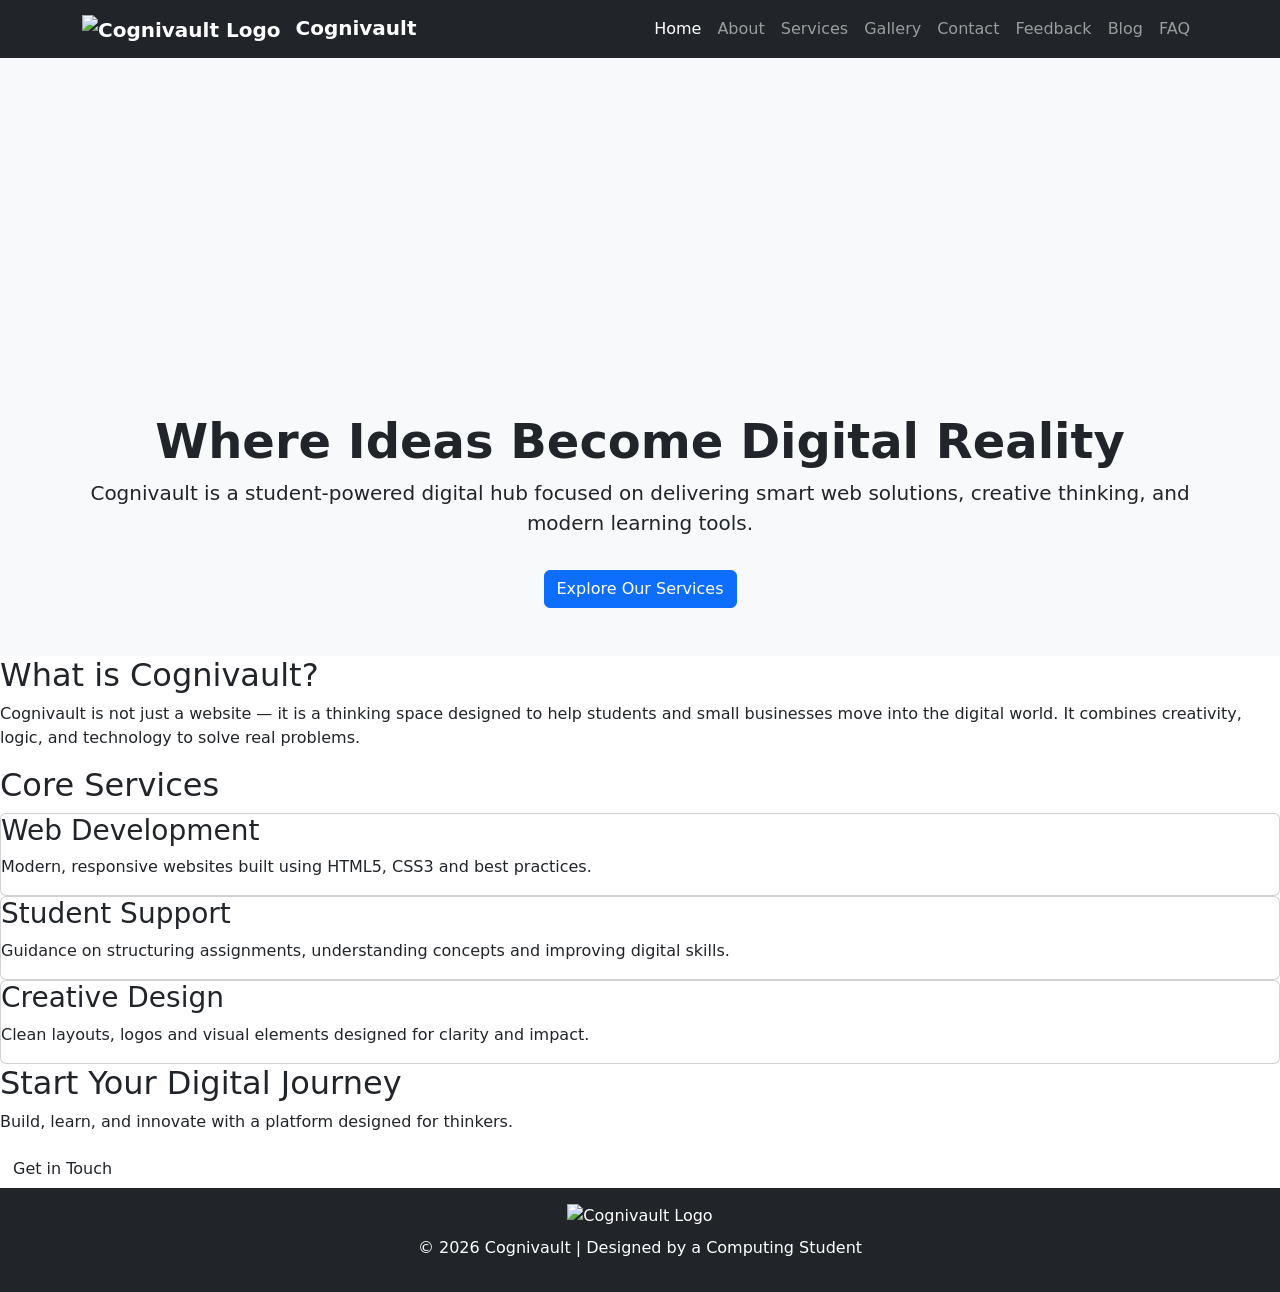
==== index.html @ 47ba243a "Uploaded website files Initial website upload" ====
<!DOCTYPE html> 

<html lang="en"> 

<head> 

    <meta charset="UTF-8"> 

    <meta name="viewport" content="width=device-width, initial-scale=1.0"> 

    <title>Cognivault | Smart Solutions, Student Innovation</title> 

    <!--Bootsrap CSS-->
    <link rel="stylesheet" href="https://cdn.jsdelivr.net/npm/bootstrap@5.3.2/dist/css/bootstrap.min.css"> 

    <!--Custom CSS-->
    <link rel="stylesheet" href="css/styles.css">

    <!-- Google Fonts--> 
    <link rel="stylesheet" href="https://fonts.googleapis.com/css2?family=Poppins:wght@300;500;700&display=swap"> 

</head> 

 

<body> 

 

    <!-- NAVIGATION --> 
<nav class="navbar navbar-expand-lg navbar-dark bg-dark"> 

  <div class="container"> 
      
    <!--Logo+Brand-->
    <a class="navbar-brand fw-bold" href="index.html">
      <img src="images/logo.png" alt="Cognivault Logo" width="40" height="40" class="me-2"> 
      Cognivault
    </a>

    <!--Toggler-->
    <button class="navbar-toggler" type="button" data-bs-toggle="collapse" data-bs-target="#navMenu"> 

      <span class="navbar-toggler-icon"></span> 

    </button> 
      

    <div class="collapse navbar-collapse" id="navMenu"> 

      <ul class="navbar-nav ms-auto"> 

        <li class="nav-item"><a class="nav-link active" href="index.HTML">Home</a></li> 

        <li class="nav-item"><a class="nav-link" href="about.html">About</a></li> 

        <li class="nav-item"><a class="nav-link" href="services.html">Services</a></li> 

        <li class="nav-item"><a class="nav-link" href="gallery.html">Gallery</a></li> 

        <li class="nav-item"><a class="nav-link" href="contact.html">Contact</a></li> 
          
        <li class="nav-item"><a class="nav-link" href="feedback.html">Feedback</a></li> 
          
          <li class="nav-item"><a class="nav-link" href="blog.html">Blog</a></li>
            
        <li class="nav-item"><a class="nav-link" href="faq.html">FAQ</a></li> 

      </ul> 

    </div> 

  </div> 

</nav> 

 
    <!-- HERO SECTION --> 

  <section class="hero text-center py-5 bg-light"> 
      
            <!--Animated MP4 Logo-->
            <video autoplay loop muted playsinline preload="auto" width="300" height="300">
                <source src="images/Design.jpg" type="video/mp4">
                <!--Optical fallback-->
                <img src="images/logo.png" alt="Cognivault Logo" width="300" height="300">
            </video>

        <div class="container"> 

            <h2 class="display-5 fw-bold">Where Ideas Become Digital Reality</h2> 

            <p class="lead">Cognivault is a student-powered digital hub focused on delivering smart web solutions, creative thinking, and modern learning tools.</p> 

            <a href="services.html" class="btn btn-primary mt-3">Explore Our Services</a> 

        </div> 

    </section> 

 

    <!-- ABOUT PREVIEW --> 

    <section class="about-preview"> 

        <h2>What is Cognivault?</h2> 

        <p> 

            Cognivault is not just a website — it is a thinking space designed to  

            help students and small businesses move into the digital world.  

            It combines creativity, logic, and technology to solve real problems. 

        </p> 

    </section> 

 

    <!-- SERVICES PREVIEW --> 

    <section class="services-preview"> 

        <h2>Core Services</h2> 

 

        <div class="services-container"> 

            <div class="card"> 

                <h3>Web Development</h3> 

                <p>Modern, responsive websites built using HTML5, CSS3 and best practices.</p> 

            </div> 

 

            <div class="card"> 

                <h3>Student Support</h3> 

                <p>Guidance on structuring assignments, understanding concepts and improving digital skills.</p> 

            </div> 

 

            <div class="card"> 

                <h3>Creative Design</h3> 

                <p>Clean layouts, logos and visual elements designed for clarity and impact.</p> 

            </div> 

        </div> 

    </section> 

 

    <!-- CALL TO ACTION --> 

    <section class="cta"> 

        <h2>Start Your Digital Journey</h2> 

        <p>Build, learn, and innovate with a platform designed for thinkers.</p> 

        <a href="contact.html" class="btn">Get in Touch</a> 

    </section> 

 
    <!-- FOOTER -->
      <footer class="bg-dark text-white text-center py-3">
       <img src="images/logo.png" alt="Cognivault Logo" width="40" height="40" class="mb-2" loading="lazy">
       <p>&copy; 2026 Cognivault | Designed by a Computing Student</p> 
      </footer>

    <!--Bootstrap JS Bundle-->
    <script src="https://cdn.jsdelivr.net/npm/bootstrap@5.3.2/dist/js/bootstrap.bundle.min.js"></script>
     
    <!--Javascript link-->
    <script src="js/script.js"></script>

</body> 

</html>
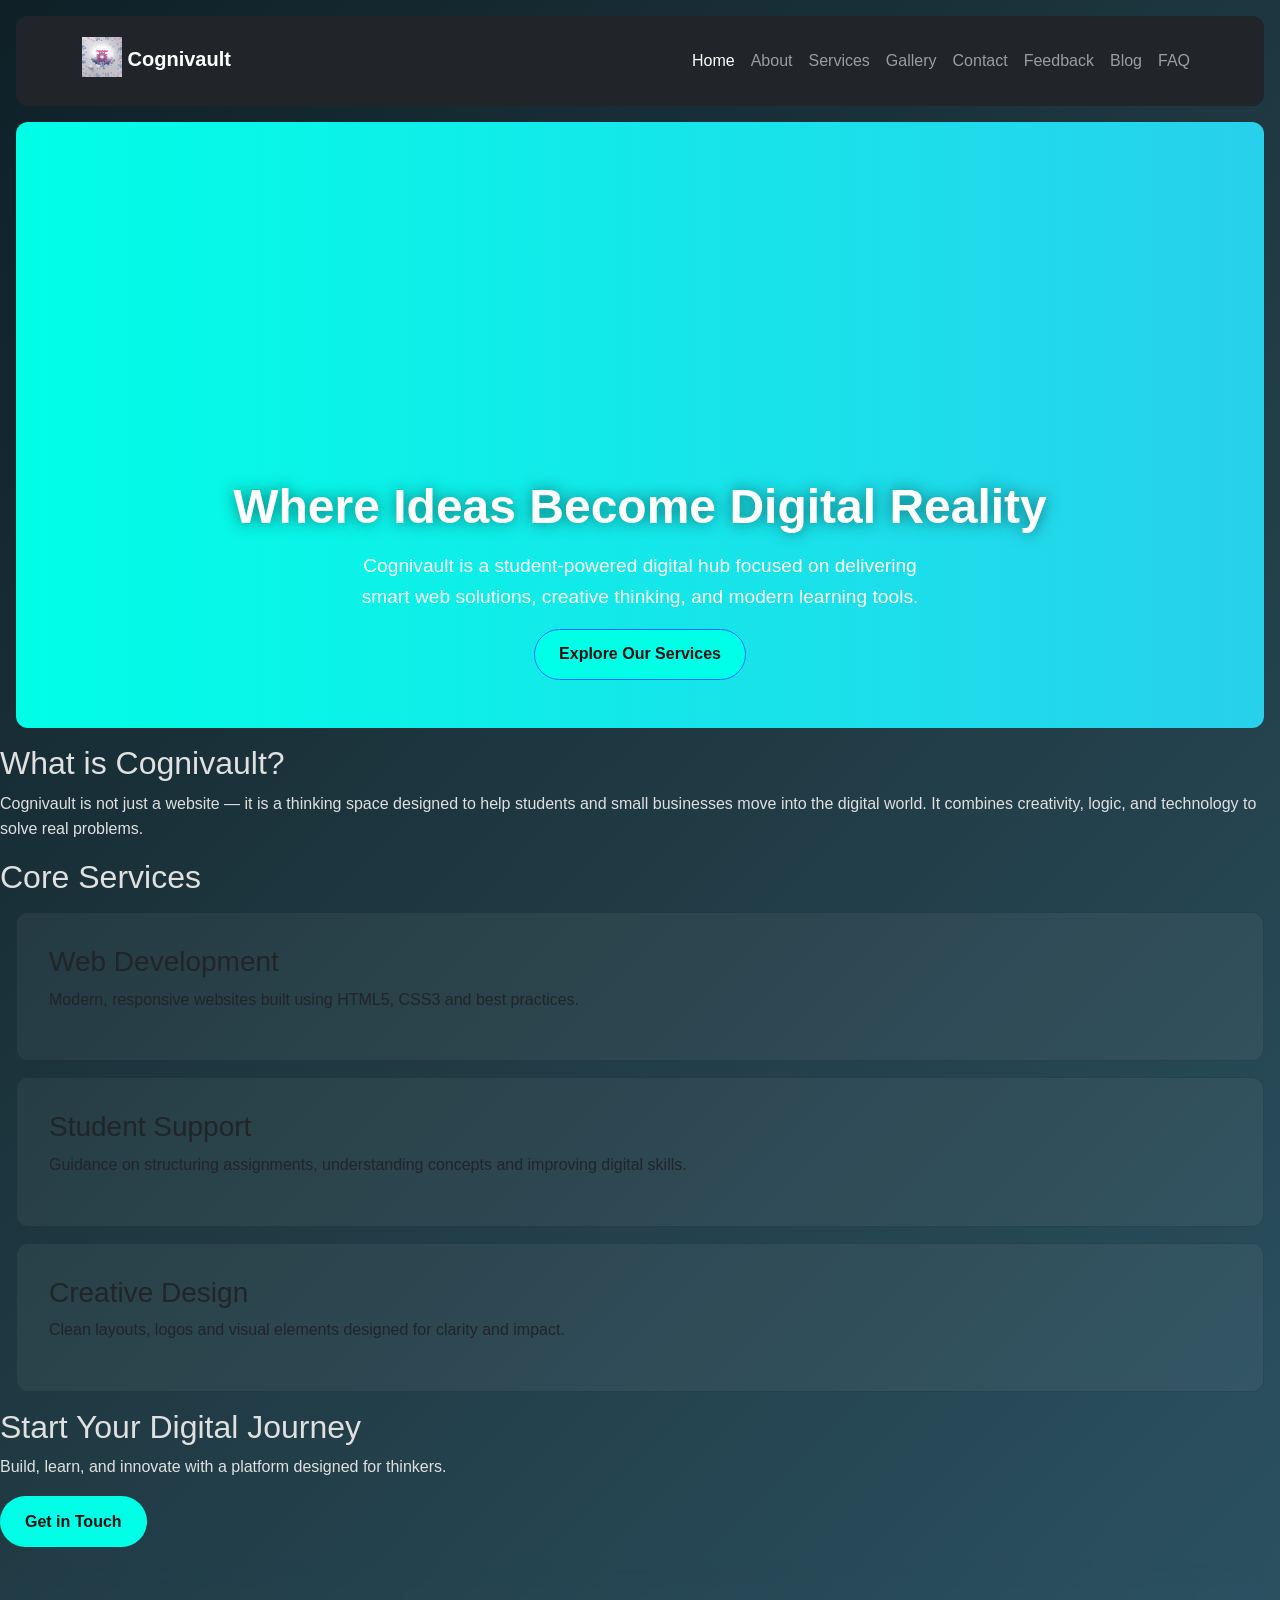
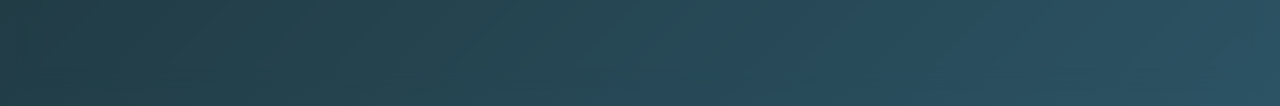
==== commit 3b262e20: "Uploaded complete project files Includes index.html, about.html, contact.html, feedback.html, blog.h" ====
--- a/index.html
+++ b/index.html
@@ -34,7 +34,7 @@
       
     <!--Logo+Brand-->
     <a class="navbar-brand fw-bold" href="index.html">
-      <img src="images/logo.png" alt="Cognivault Logo" width="40" height="40" class="me-2"> 
+      <img src="images/logo.png" alt="Cognivault Logo" class="img-fluid mb-2" style="max-width:40px;"> 
       Cognivault
     </a>
 
@@ -81,9 +81,9 @@
       
             <!--Animated MP4 Logo-->
             <video autoplay loop muted playsinline preload="auto" width="300" height="300">
-                <source src="images/Design.jpg" type="video/mp4">
+                <source src="images/logo.mp4" type="video/mp4">
                 <!--Optical fallback-->
-                <img src="images/logo.png" alt="Cognivault Logo" width="300" height="300">
+            <img src="images/logo.png" alt="Cognivault Logo" class="img-fluid mb-3" style="max-width:300px;" loading="lazy;">
             </video>
 
         <div class="container"> 
@@ -179,14 +179,14 @@
  
     <!-- FOOTER -->
       <footer class="bg-dark text-white text-center py-3">
-       <img src="images/logo.png" alt="Cognivault Logo" width="40" height="40" class="mb-2" loading="lazy">
+            <img src="images/logo.png" alt="Cognivault Logo" class="img-fluid mb-3" loading="lazy" style="max-width:40px;">
        <p>&copy; 2026 Cognivault | Designed by a Computing Student</p> 
       </footer>
 
     <!--Bootstrap JS Bundle-->
     <script src="https://cdn.jsdelivr.net/npm/bootstrap@5.3.2/dist/js/bootstrap.bundle.min.js"></script>
      
-    <!--Javascript link-->
+    <!--Custom JS-->
     <script src="js/script.js"></script>
 
 </body> 
--- a/css/styles.css
+++ b/css/styles.css
@@ -0,0 +1,239 @@
+/* GLOBAL RESET & BASE */ 
+
+{ 
+
+    Margin: 0; 
+
+    Padding: 0; 
+
+    Box-sizing: border-box; 
+
+} 
+
+Body { 
+
+    Font-family: ‘Poppins’, sans-serif; 
+
+    Background: linear-gradient(135deg, #0f2027, #203a43, #2c5364); 
+
+    Color: #e0e0e0; 
+
+    Line-height: 1.6; 
+
+} 
+
+ 
+
+/* NAVBAR – Glassmorphism */ 
+
+.navbar { 
+
+    Display: flex; 
+
+    Justify-content: space-between; 
+
+    Align-items: center; 
+
+    Background: rgba(255, 255, 255, 0.05); 
+
+    Backdrop-filter: blur(10px); 
+
+    Padding: 1rem 2rem; 
+
+    Border-radius: 12px; 
+
+    Margin: 1rem; 
+
+} 
+
+.logo { 
+
+    Font-weight: 700; 
+
+    Color: #00ffe7; 
+
+    Text-shadow: 0 0 10px #00ffe7; 
+
+} 
+
+.nav-links { 
+
+    List-style: none; 
+
+    Display: flex; 
+
+    Gap: 1.5rem; 
+
+} 
+
+.nav-links a { 
+
+    Color: #fff; 
+
+    Text-decoration: none; 
+
+    Position: relative; 
+
+} 
+
+.nav-links a::after { 
+
+    Content: ‘’; 
+
+    Position: absolute; 
+
+    Width: 0%; 
+
+    Height: 2px; 
+
+    Bottom: -4px; 
+
+    Left: 0; 
+
+    Background: #00ffe7; 
+
+    Transition: width 0.3s ease; 
+
+} 
+
+.nav-links a:hover::after { 
+
+    Width: 100%; 
+
+} 
+
+ 
+
+/* HERO SECTION – Animated Gradient */ 
+
+.hero { 
+
+    Text-align: center; 
+
+    Padding: 6rem 2rem; 
+
+    Background: linear-gradient(270deg, #ff6ec4, #7873f5, #00ffe7); 
+
+    Background-size: 600% 600%; 
+
+    Animation: gradientShift 12s ease infinite; 
+
+    Color: #fff; 
+
+    Border-radius: 12px; 
+
+    Margin: 1rem; 
+
+} 
+
+@keyframes gradientShift { 
+
+    0% { background-position: 0% 50%; } 
+
+    50% { background-position: 100% 50%; } 
+
+    100% { background-position: 0% 50%; } 
+
+} 
+
+.hero h2 { 
+
+    Font-size: 3rem; 
+
+    Margin-bottom: 1rem; 
+
+    Text-shadow: 0 0 15px rgba(0,0,0,0.5); 
+
+} 
+
+.hero p { 
+
+    Font-size: 1.2rem; 
+
+    Max-width: 600px; 
+
+    Margin: auto; 
+
+} 
+
+ 
+
+/* CARDS – Neon Glow */ 
+
+.card { 
+
+    Background: rgba(255, 255, 255, 0.05); 
+
+    Border-radius: 12px; 
+
+    Padding: 2rem; 
+
+    Margin: 1rem; 
+
+    Transition: transform 0.3s ease, box-shadow 0.3s ease; 
+
+} 
+
+.card:hover { 
+
+    Transform: translateY(-10px); 
+
+    Box-shadow: 0 0 20px #00ffe7;
+
+} 
+
+ 
+
+/* BUTTONS – Futuristic Glow */ 
+
+.btn { 
+
+    Display: inline-block; 
+
+    Background: #00ffe7; 
+
+    Color: #111; 
+
+    Padding: 0.8rem 1.5rem; 
+
+    Border-radius: 30px; 
+
+    Text-decoration: none; 
+
+    Font-weight: 600; 
+
+    Transition: all 0.3s ease; 
+
+} 
+
+.btn:hover { 
+
+    Background: #ff6ec4; 
+
+    Color: #fff; 
+
+    Box-shadow: 0 0 15px #ff6ec4; 
+
+} 
+
+ 
+
+/* FOOTER */ 
+
+Footer { 
+
+    Text-align: center; 
+
+    Padding: 2rem; 
+
+    Background: rgba(255, 255, 255, 0.05); 
+
+    Backdrop-filter: blur(10px); 
+
+    Border-radius: 12px; 
+
+    Margin: 1rem; 
+
+    Font-size: 0.9rem; 
+
+} 
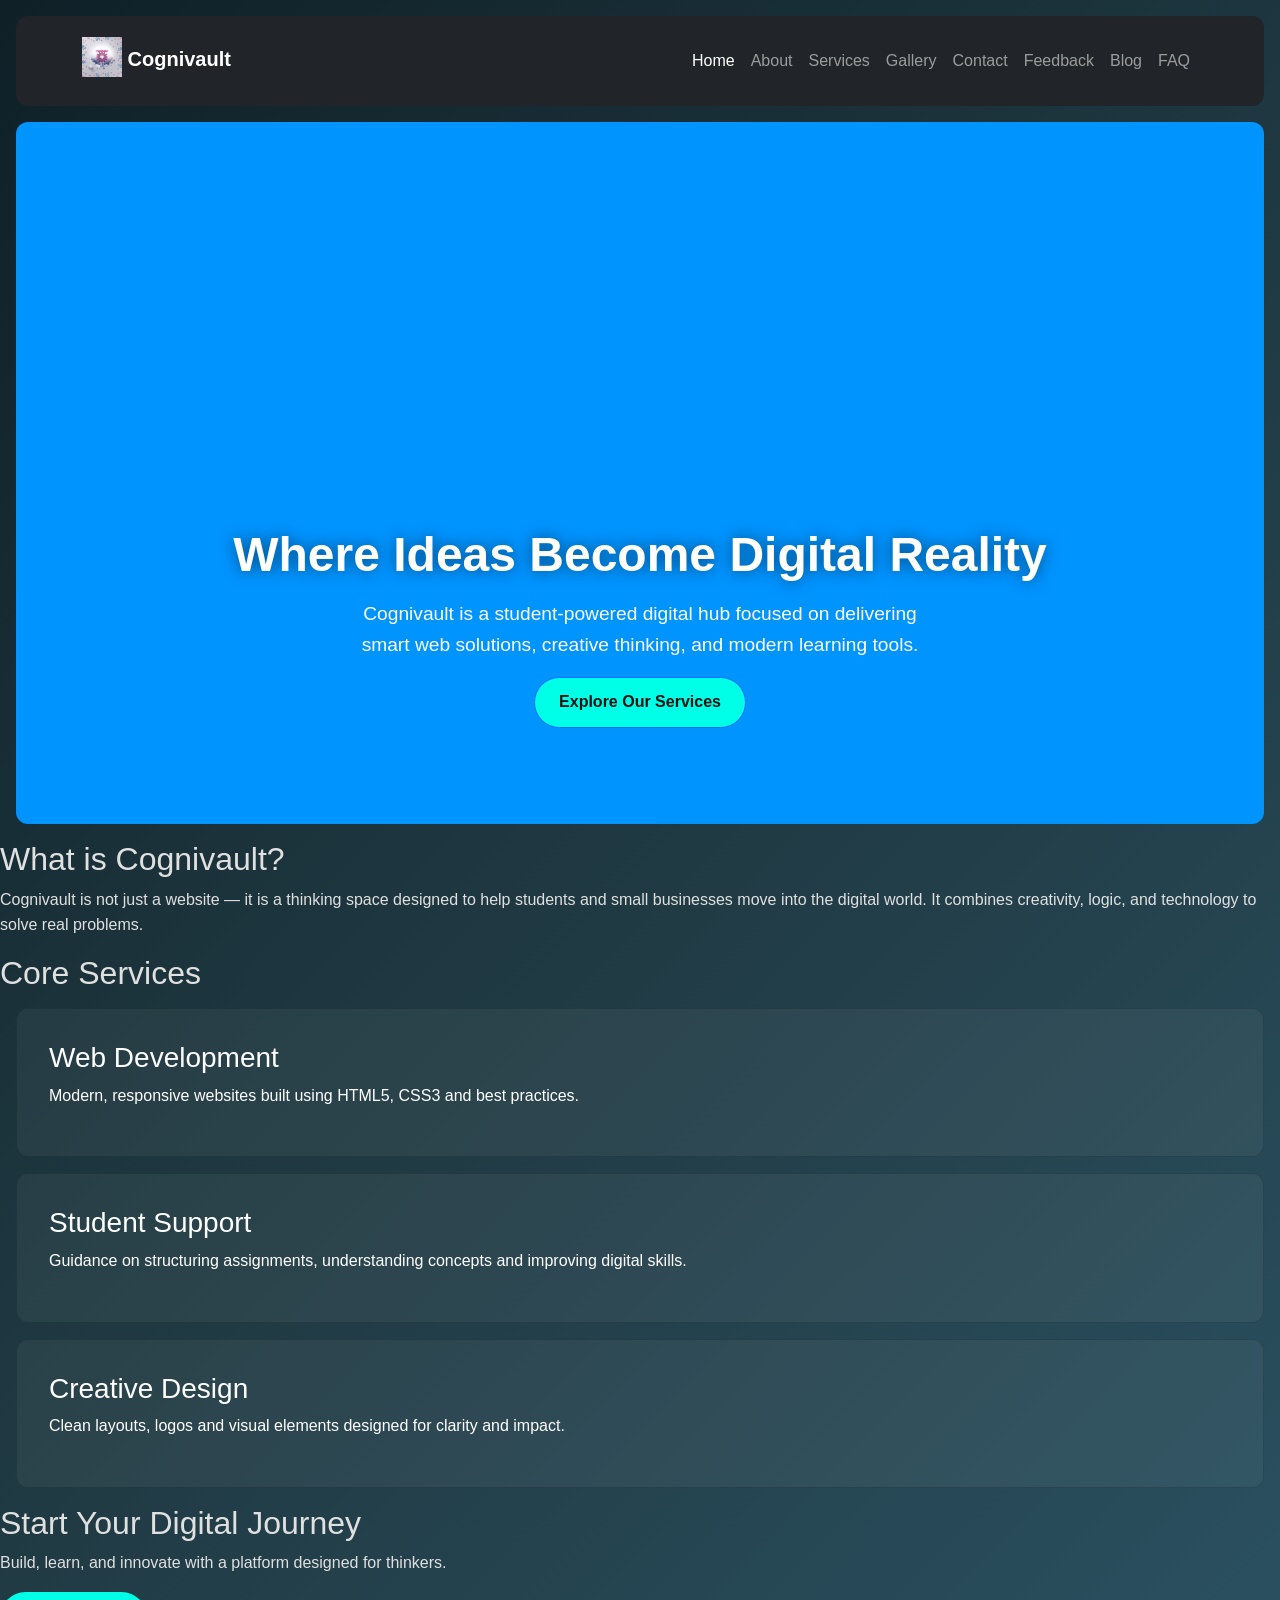
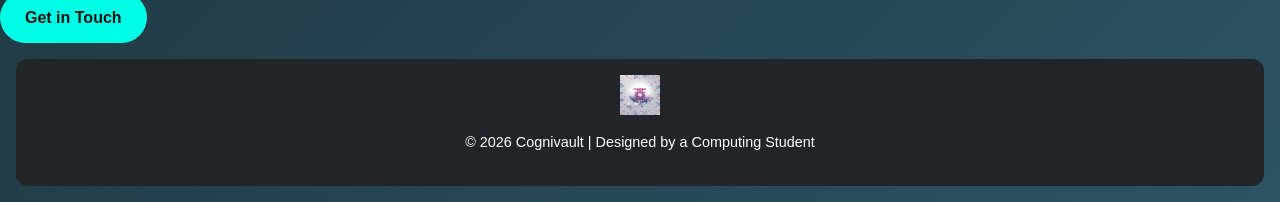
==== commit 62dddf1f: "Update index.html" ====
--- a/index.html
+++ b/index.html
@@ -77,7 +77,7 @@
  
     <!-- HERO SECTION --> 
 
-  <section class="hero text-center py-5 bg-light"> 
+  <section class="hero text-center"> 
       
             <!--Animated MP4 Logo-->
             <video autoplay loop muted playsinline preload="auto" width="300" height="300">
@@ -191,4 +191,4 @@
 
 </body> 
 
-</html> +</html> 
--- a/css/styles.css
+++ b/css/styles.css
@@ -1,6 +1,6 @@
 /* GLOBAL RESET & BASE */ 
 
-{ 
+*{ 
 
     Margin: 0; 
 
@@ -104,7 +104,7 @@
 
  
 
-/* HERO SECTION – Animated Gradient */ 
+/* HERO SECTION */ 
 
 .hero { 
 
@@ -112,122 +112,109 @@
 
     Padding: 6rem 2rem; 
 
-    Background: linear-gradient(270deg, #ff6ec4, #7873f5, #00ffe7); 
-
-    Background-size: 600% 600%; 
-
-    Animation: gradientShift 12s ease infinite; 
+    Background: #0094ff; /*bright blue background*/
+
+    Color: #ffffff; /*white text*/
+
+    Border-radius: 12px; 
+
+    Margin: 1rem; 
+
+}
+
+.hero h2 { 
+
+    Font-size: 3rem; 
+
+    Margin-bottom: 1rem; 
+
+    Text-shadow: 0 0 15px rgba(0,0,0,0.5); 
+
+} 
+
+.hero p { 
+
+    Font-size: 1.2rem; 
+
+    Max-width: 600px; 
+
+    Margin: auto; 
+
+} 
+
+ 
+
+/* CARDS – Neon Glow */ 
+
+.card { 
+
+    Background: rgba(255, 255, 255, 0.05) ; 
+
+    Border-radius: 12px; 
+
+    Padding: 2rem; 
+
+    Margin: 1rem; 
+
+    Transition: transform 0.3s ease, box-shadow 0.3s ease; 
+
+    Color: #FFFFFF; /*white text inside cards*/
+} 
+
+.card:hover { 
+
+    Transform: translateY(-10px); 
+
+    Box-shadow: 0 0 20px #00ffe7;
+
+} 
+
+ 
+
+/* BUTTONS – Futuristic Glow */ 
+
+.btn { 
+
+    Display: inline-block; 
+
+    Background: #00ffe7; 
+
+    Color: #111; 
+
+    Padding: 0.8rem 1.5rem; 
+
+    Border-radius: 30px; 
+
+    Text-decoration: none; 
+
+    Font-weight: 600; 
+
+    Transition: all 0.3s ease; 
+
+} 
+
+.btn:hover { 
+
+    Background: #ff6ec4; 
 
     Color: #fff; 
 
-    Border-radius: 12px; 
-
-    Margin: 1rem; 
-
-} 
-
-@keyframes gradientShift { 
-
-    0% { background-position: 0% 50%; } 
-
-    50% { background-position: 100% 50%; } 
-
-    100% { background-position: 0% 50%; } 
-
-} 
-
-.hero h2 { 
-
-    Font-size: 3rem; 
-
-    Margin-bottom: 1rem; 
-
-    Text-shadow: 0 0 15px rgba(0,0,0,0.5); 
-
-} 
-
-.hero p { 
-
-    Font-size: 1.2rem; 
-
-    Max-width: 600px; 
-
-    Margin: auto; 
-
-} 
-
- 
-
-/* CARDS – Neon Glow */ 
-
-.card { 
+    Box-shadow: 0 0 15px #ff6ec4; 
+
+} 
+
+ 
+
+/* FOOTER */ 
+
+Footer { 
+
+    Text-align: center; 
+
+    Padding: 2rem; 
 
     Background: rgba(255, 255, 255, 0.05); 
 
-    Border-radius: 12px; 
-
-    Padding: 2rem; 
-
-    Margin: 1rem; 
-
-    Transition: transform 0.3s ease, box-shadow 0.3s ease; 
-
-} 
-
-.card:hover { 
-
-    Transform: translateY(-10px); 
-
-    Box-shadow: 0 0 20px #00ffe7;
-
-} 
-
- 
-
-/* BUTTONS – Futuristic Glow */ 
-
-.btn { 
-
-    Display: inline-block; 
-
-    Background: #00ffe7; 
-
-    Color: #111; 
-
-    Padding: 0.8rem 1.5rem; 
-
-    Border-radius: 30px; 
-
-    Text-decoration: none; 
-
-    Font-weight: 600; 
-
-    Transition: all 0.3s ease; 
-
-} 
-
-.btn:hover { 
-
-    Background: #ff6ec4; 
-
-    Color: #fff; 
-
-    Box-shadow: 0 0 15px #ff6ec4; 
-
-} 
-
- 
-
-/* FOOTER */ 
-
-Footer { 
-
-    Text-align: center; 
-
-    Padding: 2rem; 
-
-    Background: rgba(255, 255, 255, 0.05); 
-
     Backdrop-filter: blur(10px); 
 
     Border-radius: 12px; 
@@ -236,4 +223,4 @@
 
     Font-size: 0.9rem; 
 
-} +} 
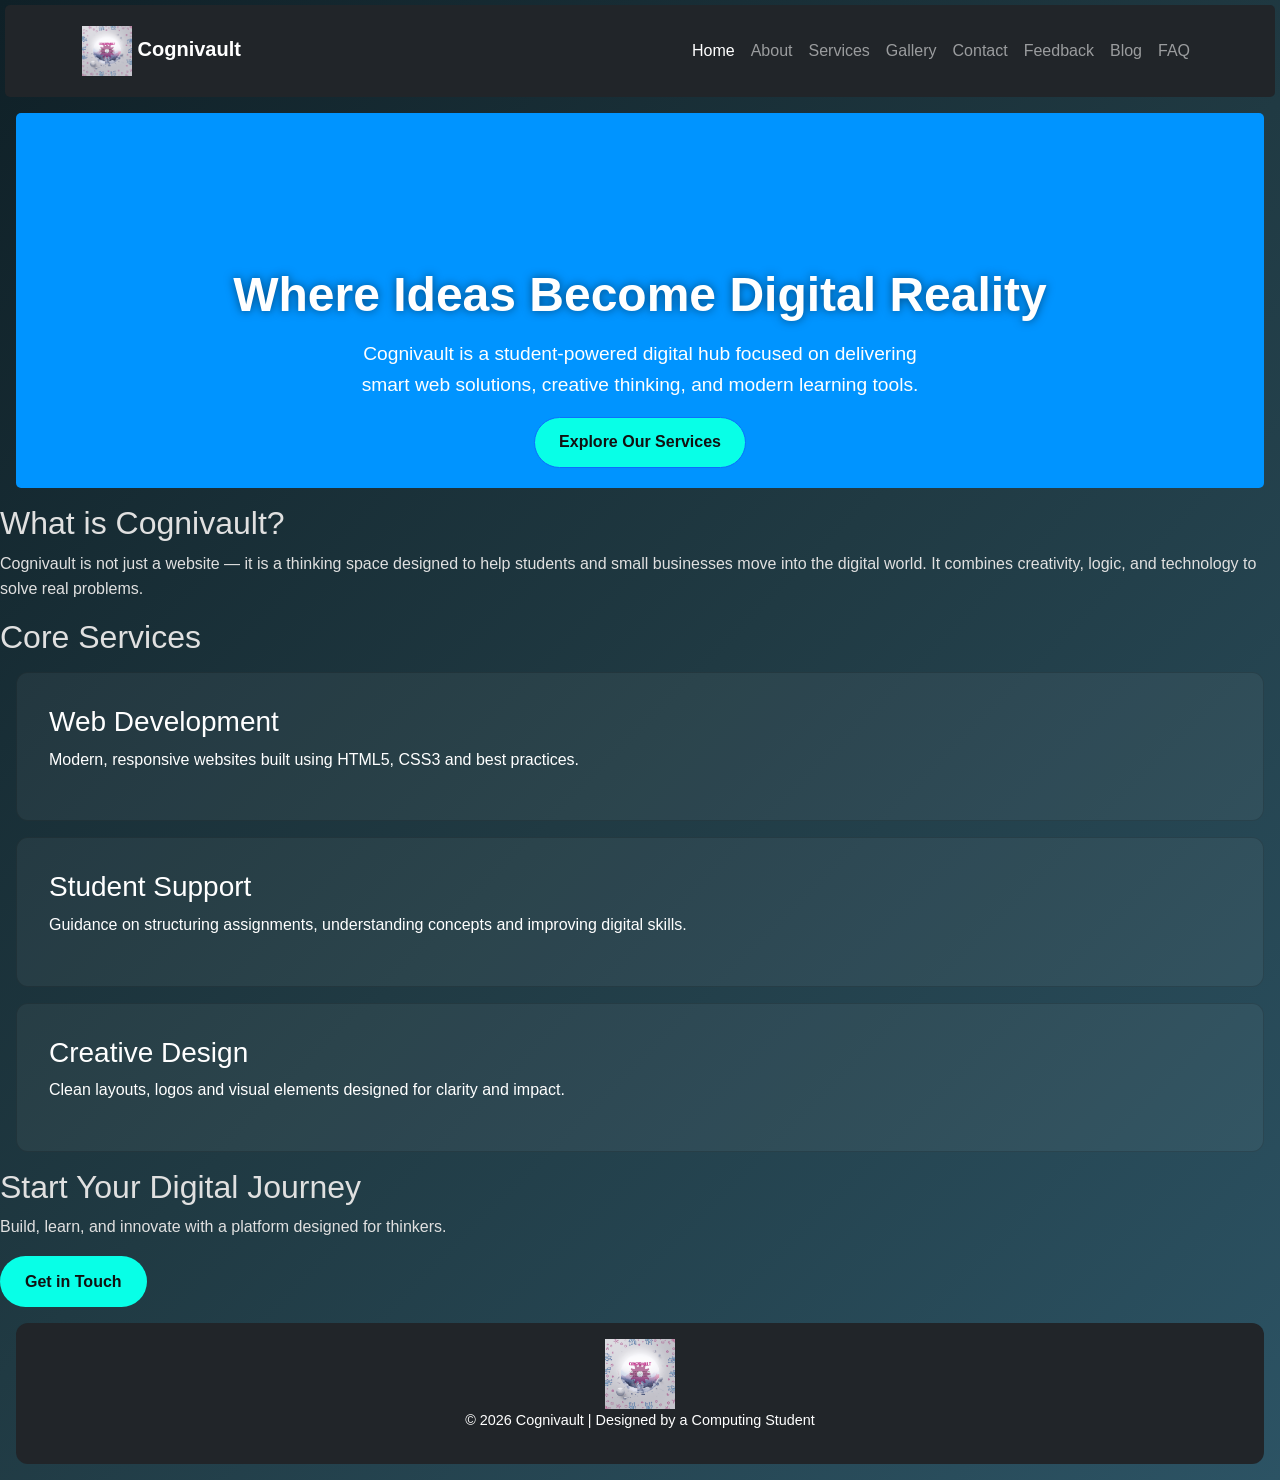
==== commit b85bf0c5: "Update index.html" ====
--- a/index.html
+++ b/index.html
@@ -34,7 +34,7 @@
       
     <!--Logo+Brand-->
     <a class="navbar-brand fw-bold" href="index.html">
-      <img src="images/logo.png" alt="Cognivault Logo" class="img-fluid mb-2" style="max-width:40px;"> 
+      <img src="./images/logo.png" alt="Cognivault Logo" class="img-fluid nav-logo" loading="lazy"> 
       Cognivault
     </a>
 
@@ -80,10 +80,10 @@
   <section class="hero text-center"> 
       
             <!--Animated MP4 Logo-->
-            <video autoplay loop muted playsinline preload="auto" width="300" height="300">
-                <source src="images/logo.mp4" type="video/mp4">
-                <!--Optical fallback-->
-            <img src="images/logo.png" alt="Cognivault Logo" class="img-fluid mb-3" style="max-width:300px;" loading="lazy;">
+            <video autoplay loop muted playsinline preload="auto" class="hero-logo">
+                <source src="./images/logo.mp4" type="video/mp4">
+                <!--fallback image-->
+            <img src="./images/logo.png" alt="Cognivault Logo" class="img-fluid hero-logo" loading="lazy">
             </video>
 
         <div class="container"> 
@@ -179,7 +179,7 @@
  
     <!-- FOOTER -->
       <footer class="bg-dark text-white text-center py-3">
-            <img src="images/logo.png" alt="Cognivault Logo" class="img-fluid mb-3" loading="lazy" style="max-width:40px;">
+            <img src="./images/logo.png" alt="Cognivault Logo" class="img-fluid footer-logo" loading="lazy">
        <p>&copy; 2026 Cognivault | Designed by a Computing Student</p> 
       </footer>
 
--- a/css/styles.css
+++ b/css/styles.css
@@ -1,104 +1,114 @@
 /* GLOBAL RESET & BASE */ 
 
-*{ 
-
-    Margin: 0; 
-
-    Padding: 0; 
-
-    Box-sizing: border-box; 
-
-} 
-
-Body { 
-
-    Font-family: ‘Poppins’, sans-serif; 
-
-    Background: linear-gradient(135deg, #0f2027, #203a43, #2c5364); 
-
-    Color: #e0e0e0; 
-
-    Line-height: 1.6; 
-
-} 
-
- 
-
-/* NAVBAR – Glassmorphism */ 
+* { 
+
+    margin: 0; 
+
+    padding: 0; 
+
+    box-sizing: border-box; 
+
+} 
+
+ 
+
+body { 
+
+    font-family: 'Poppins', sans-serif; 
+
+    background: linear-gradient(135deg, #0f2027, #203a43, #2c5364); 
+
+    color: #e0e0e0; 
+
+    line-height: 1.6; 
+
+} 
+
+ 
+
+/* NAVBAR - Glassmorphism */ 
 
 .navbar { 
 
-    Display: flex; 
-
-    Justify-content: space-between; 
-
-    Align-items: center; 
-
-    Background: rgba(255, 255, 255, 0.05); 
-
-    Backdrop-filter: blur(10px); 
-
-    Padding: 1rem 2rem; 
-
-    Border-radius: 12px; 
-
-    Margin: 1rem; 
-
-} 
-
-.logo { 
-
-    Font-weight: 700; 
-
-    Color: #00ffe7; 
-
-    Text-shadow: 0 0 10px #00ffe7; 
-
-} 
+    display: flex; 
+
+    justify-content: space-between; 
+
+    align-items: center; 
+
+    background: rgba(255, 255, 255, 0.1); 
+
+    backdrop-filter: blur(10px); 
+
+    padding: 1rem 2rem; 
+
+    border-radius: 5px; 
+
+    margin: 5px; 
+
+} 
+
+ 
+
+.nav-logo { 
+
+    max-width: 50px;   /* default small logo for navbar */ 
+
+    height: auto; 
+
+} 
+
+ 
 
 .nav-links { 
 
-    List-style: none; 
-
-    Display: flex; 
-
-    Gap: 1.5rem; 
-
-} 
+    list-style: none; 
+
+    display: flex; 
+
+    gap: 1.5rem; 
+
+} 
+
+ 
 
 .nav-links a { 
 
-    Color: #fff; 
-
-    Text-decoration: none; 
-
-    Position: relative; 
-
-} 
+    color: #fff; 
+
+    text-decoration: none; 
+
+    position: relative; 
+
+} 
+
+ 
 
 .nav-links a::after { 
 
-    Content: ‘’; 
-
-    Position: absolute; 
-
-    Width: 0%; 
-
-    Height: 2px; 
-
-    Bottom: -4px; 
-
-    Left: 0; 
-
-    Background: #00ffe7; 
-
-    Transition: width 0.3s ease; 
-
-} 
+    content: ''; 
+
+    position: absolute; 
+
+    width: 0%; 
+
+    height: 2px; 
+
+    bottom: -4px; 
+
+    left: 0; 
+
+    background: #00ffe7; 
+
+    transition: width 0.3s ease; 
+
+} 
+
+ 
 
 .nav-links a:hover::after { 
 
-    Width: 100%; 
+    width: 100%; 
 
 } 
 
@@ -108,98 +118,129 @@
 
 .hero { 
 
-    Text-align: center; 
-
-    Padding: 6rem 2rem; 
-
-    Background: #0094ff; /*bright blue background*/
-
-    Color: #ffffff; /*white text*/
-
-    Border-radius: 12px; 
-
-    Margin: 1rem; 
-
-}
+    text-align: center; 
+
+    padding: 20px 10px; 
+
+    background: #0094ff; /* bright blue background */ 
+
+    color: #ffffff;      /* white text */ 
+
+    border-radius: 5px; 
+
+    margin: 1rem; 
+
+} 
+
+ 
+
+.hero-logo { 
+
+    max-width: 250px;  /* default hero logo size */ 
+
+    height: auto; 
+
+} 
+
+ 
+
+@media (max-width: 768px) { 
+
+    .hero-logo { 
+
+        max-width: 150px;  /* smaller hero logo on mobile */ 
+
+    } 
+
+} 
+
+ 
 
 .hero h2 { 
 
-    Font-size: 3rem; 
-
-    Margin-bottom: 1rem; 
-
-    Text-shadow: 0 0 15px rgba(0,0,0,0.5); 
-
-} 
+    font-size: 3rem; 
+
+    margin-bottom: 1rem; 
+
+    text-shadow: 0 0 10px rgba(0,0,0,0.5); 
+
+} 
+
+ 
 
 .hero p { 
 
-    Font-size: 1.2rem; 
-
-    Max-width: 600px; 
-
-    Margin: auto; 
-
-} 
-
- 
-
-/* CARDS – Neon Glow */ 
+    font-size: 1.2rem; 
+
+    max-width: 600px; 
+
+    margin: auto; 
+
+} 
+
+ 
+
+/* BUTTONS - Futuristic Glow */ 
+
+.btn { 
+
+    display: inline-block; 
+
+    background: #08ffe7; 
+
+    color: #111; 
+
+    padding: 0.8rem 1.5rem; 
+
+    border-radius: 30px; 
+
+    text-decoration: none; 
+
+    font-weight: 600; 
+
+    transition: all 0.3s ease; 
+
+} 
+
+ 
+
+.btn:hover { 
+
+    background: #ff6ec4; 
+
+    color: #fff; 
+
+    box-shadow: 0 0 15px #ff6ec4; 
+
+} 
+
+ 
+
+/* CARDS */ 
 
 .card { 
 
-    Background: rgba(255, 255, 255, 0.05) ; 
-
-    Border-radius: 12px; 
-
-    Padding: 2rem; 
-
-    Margin: 1rem; 
-
-    Transition: transform 0.3s ease, box-shadow 0.3s ease; 
-
-    Color: #FFFFFF; /*white text inside cards*/
-} 
+    background: rgba(255, 255, 255, 0.05); 
+
+    border-radius: 12px; 
+
+    padding: 2rem; 
+
+    margin: 1rem; 
+
+    transition: transform 0.3s ease, box-shadow 0.3s ease; 
+
+    color: #ffffff; /* white text inside cards */ 
+
+} 
+
+ 
 
 .card:hover { 
 
-    Transform: translateY(-10px); 
-
-    Box-shadow: 0 0 20px #00ffe7;
-
-} 
-
- 
-
-/* BUTTONS – Futuristic Glow */ 
-
-.btn { 
-
-    Display: inline-block; 
-
-    Background: #00ffe7; 
-
-    Color: #111; 
-
-    Padding: 0.8rem 1.5rem; 
-
-    Border-radius: 30px; 
-
-    Text-decoration: none; 
-
-    Font-weight: 600; 
-
-    Transition: all 0.3s ease; 
-
-} 
-
-.btn:hover { 
-
-    Background: #ff6ec4; 
-
-    Color: #fff; 
-
-    Box-shadow: 0 0 15px #ff6ec4; 
+    transform: translateY(-10px); 
+
+    box-shadow: 0 0 50px #0094ff; 
 
 } 
 
@@ -207,20 +248,30 @@
 
 /* FOOTER */ 
 
-Footer { 
-
-    Text-align: center; 
-
-    Padding: 2rem; 
-
-    Background: rgba(255, 255, 255, 0.05); 
-
-    Backdrop-filter: blur(10px); 
-
-    Border-radius: 12px; 
-
-    Margin: 1rem; 
-
-    Font-size: 0.9rem; 
-
-} 
+footer { 
+
+    text-align: center; 
+
+    padding: 2rem; 
+
+    background: rgba(255, 255, 255, 0.05); 
+
+    backdrop-filter: blur(10px); 
+
+    border-radius: 12px; 
+
+    margin: 1rem; 
+
+    font-size: 0.9rem; 
+
+} 
+
+ 
+
+.footer-logo { 
+
+    max-width: 70px;   /* default footer logo size */ 
+
+    height: auto; 
+
+} 
